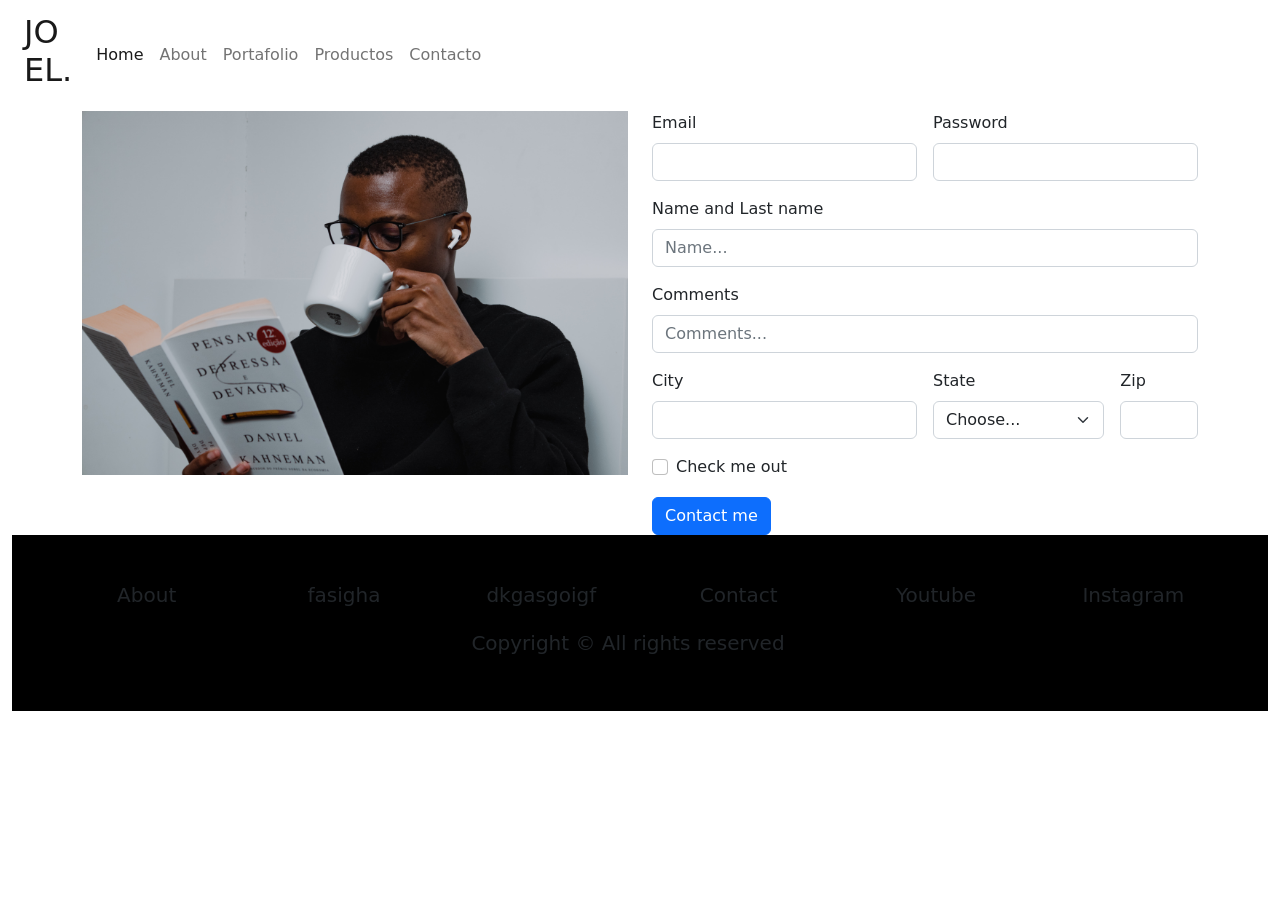
==== pages/contacto.html @ 1504ce77 "Primera version, falta acomodar algunas cosas" ====
<!DOCTYPE html>
<html lang="en">
<head>
    <meta charset="UTF-8">
    <meta http-equiv="X-UA-Compatible" content="IE=edge">
    <meta name="viewport" content="width=device-width, initial-scale=1.0">
    <title>Contacto</title>
    <link rel="stylesheet" href="../css/style.css">
</head>
<body>
    <div class="container-fluid">
        <header class="row">
            <div class="col-lg-12 col-12">
                <!-- logo+nav -->
                <nav class="navbar navbar-expand-lg bg-body-tertiary">
                    <div class="container-fluid">
                      <a class="navbar-brand divLogo" href="#"><h2>JO <br>EL. </h2></a>
                      <button class="navbar-toggler" type="button" data-bs-toggle="collapse" data-bs-target="#navbarNavAltMarkup" aria-controls="navbarNavAltMarkup" aria-expanded="false" aria-label="Toggle navigation">
                        <span class="navbar-toggler-icon"></span>
                      </button>
                      <div class="collapse navbar-collapse" id="navbarNavAltMarkup">
                        <div class="navbar-nav">
                          <a class="nav-link active" aria-current="page" href="../index.html">Home</a>
                          <a class="nav-link" href="nosotros.html">About</a>
                          <a class="nav-link" href="portafolio.html">Portafolio</a>
                          <a class="nav-link" href="productos.html">Productos</a>
                          <a class="nav-link" href="#">Contacto</a>
                        </div>
                      </div>
                    </div>
                  </nav>
            </div>
        </header>
        <main>
            <div class="container">
                <div class="row">
                    <div class="col-12 col-xl-6">
                        <img class="img-fluid" src="../FotosProyecto/nubelson-fernandes-yMLFIAAmloo-unsplash.jpg" alt="persona tomando cafe">
                    </div>
                    <div class="col-12 col-xl-6">
                        <form class="row g-3">
                            <div class="col-md-6">
                              <label for="inputEmail4" class="form-label">Email</label>
                              <input type="email" class="form-control" id="inputEmail4">
                            </div>
                            <div class="col-md-6">
                              <label for="inputPassword4" class="form-label">Password</label>
                              <input type="password" class="form-control" id="inputPassword4">
                            </div>
                            <div class="col-12">
                              <label for="inputAddress" class="form-label">Name and Last name</label>
                              <input type="text" class="form-control" id="inputAddress" placeholder="Name...">
                            </div>
                            <div class="col-12">
                              <label for="inputAddress2" class="form-label">Comments</label>
                              <input type="text" class="form-control" id="inputAddress2" placeholder="Comments...">
                            </div>
                            <div class="col-md-6">
                              <label for="inputCity" class="form-label">City</label>
                              <input type="text" class="form-control" id="inputCity">
                            </div>
                            <div class="col-md-4">
                              <label for="inputState" class="form-label">State</label>
                              <select id="inputState" class="form-select">
                                <option selected>Choose...</option>
                                <option>...</option>
                              </select>
                            </div>
                            <div class="col-md-2">
                              <label for="inputZip" class="form-label">Zip</label>
                              <input type="text" class="form-control" id="inputZip">
                            </div>
                            <div class="col-12">
                              <div class="form-check">
                                <input class="form-check-input" type="checkbox" id="gridCheck">
                                <label class="form-check-label" for="gridCheck">
                                  Check me out
                                </label>
                              </div>
                            </div>
                            <div class="col-12">
                              <button type="submit" class="btn btn-primary">Contact me</button>
                            </div>
                          </form>
                    </div>
                </div>
            </div>
        </main>
        <footer class="container-fluid bg-black p-5">
            <div class="row text-center">
                <div class="col-2 div-xl-2">
                    <a class="text-decoration-none text-reset" href="#"><h3 class="fs-5">About</h3></a>
                </div>
                <div class="col-2 div-xl-2">
                    <a class="text-decoration-none text-reset" href="#"><h3 class="fs-5">fasigha</h3></a>
                </div>
                <div class="col-2 div-xl-2">
                    <a class="text-decoration-none text-reset" href="#"><h3 class="fs-5">dkgasgoigf</h3></a>
                </div>
                <div class="col-2 div-xl-2">
                    <a class="text-decoration-none text-reset" href="#"><h3 class="fs-5">Contact</h3></a>
                </div>
                <div class="col-2 div-xl-2">
                    <a class="text-decoration-none text-reset" href="#"><h3 class="fs-5">Youtube</h3></a>
                </div>
                <div class="col-2 div-xl-2">
                    <a class="text-decoration-none text-reset" href="#"><h3 class="fs-5">Instagram</h3></a>
                </div>
                <div class="row">
                    <div class="col-12 col-xl-12">
                        <h4 class="text-center pt-3 fs-5">Copyright © All rights reserved<h4>
                    </div>
                </div>
            </div>
        </footer>
    </div>
    
</body>
</html>
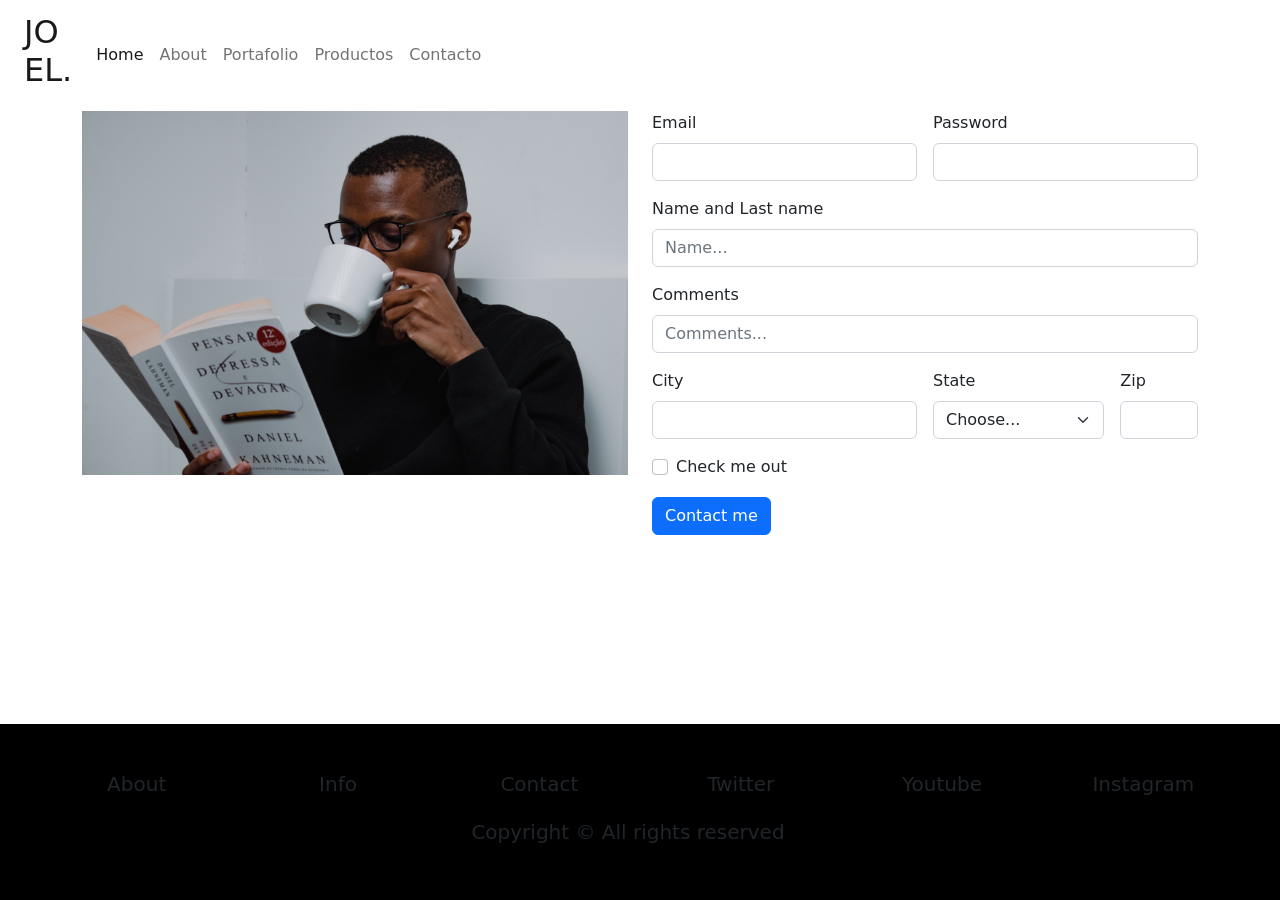
==== commit 6d64f74a: "Ultimando detalles" ====
--- a/pages/contacto.html
+++ b/pages/contacto.html
@@ -31,89 +31,90 @@
                   </nav>
             </div>
         </header>
-        <main>
-            <div class="container">
-                <div class="row">
-                    <div class="col-12 col-xl-6">
-                        <img class="img-fluid" src="../FotosProyecto/nubelson-fernandes-yMLFIAAmloo-unsplash.jpg" alt="persona tomando cafe">
-                    </div>
-                    <div class="col-12 col-xl-6">
-                        <form class="row g-3">
-                            <div class="col-md-6">
-                              <label for="inputEmail4" class="form-label">Email</label>
-                              <input type="email" class="form-control" id="inputEmail4">
-                            </div>
-                            <div class="col-md-6">
-                              <label for="inputPassword4" class="form-label">Password</label>
-                              <input type="password" class="form-control" id="inputPassword4">
-                            </div>
-                            <div class="col-12">
-                              <label for="inputAddress" class="form-label">Name and Last name</label>
-                              <input type="text" class="form-control" id="inputAddress" placeholder="Name...">
-                            </div>
-                            <div class="col-12">
-                              <label for="inputAddress2" class="form-label">Comments</label>
-                              <input type="text" class="form-control" id="inputAddress2" placeholder="Comments...">
-                            </div>
-                            <div class="col-md-6">
-                              <label for="inputCity" class="form-label">City</label>
-                              <input type="text" class="form-control" id="inputCity">
-                            </div>
-                            <div class="col-md-4">
-                              <label for="inputState" class="form-label">State</label>
-                              <select id="inputState" class="form-select">
-                                <option selected>Choose...</option>
-                                <option>...</option>
-                              </select>
-                            </div>
-                            <div class="col-md-2">
-                              <label for="inputZip" class="form-label">Zip</label>
-                              <input type="text" class="form-control" id="inputZip">
-                            </div>
-                            <div class="col-12">
-                              <div class="form-check">
-                                <input class="form-check-input" type="checkbox" id="gridCheck">
-                                <label class="form-check-label" for="gridCheck">
-                                  Check me out
-                                </label>
-                              </div>
-                            </div>
-                            <div class="col-12">
-                              <button type="submit" class="btn btn-primary">Contact me</button>
-                            </div>
-                          </form>
-                    </div>
+    </div>    
+    <main>
+        <div class="container">
+            <div class="row">
+                <div class="col-12 col-xl-6">
+                    <img class="img-fluid" src="../FotosProyecto/nubelson-fernandes-yMLFIAAmloo-unsplash.jpg" alt="persona tomando cafe">
+                </div>
+                <div class="col-12 col-xl-6">
+                    <form class="row g-3">
+                        <div class="col-md-6">
+                          <label for="inputEmail4" class="form-label">Email</label>
+                          <input type="email" class="form-control" id="inputEmail4">
+                        </div>
+                        <div class="col-md-6">
+                          <label for="inputPassword4" class="form-label">Password</label>
+                          <input type="password" class="form-control" id="inputPassword4">
+                        </div>
+                        <div class="col-12">
+                          <label for="inputAddress" class="form-label">Name and Last name</label>
+                          <input type="text" class="form-control" id="inputAddress" placeholder="Name...">
+                        </div>
+                        <div class="col-12">
+                          <label for="inputAddress2" class="form-label">Comments</label>
+                          <input type="text" class="form-control" id="inputAddress2" placeholder="Comments...">
+                        </div>
+                        <div class="col-md-6">
+                          <label for="inputCity" class="form-label">City</label>
+                          <input type="text" class="form-control" id="inputCity">
+                        </div>
+                        <div class="col-md-4">
+                          <label for="inputState" class="form-label">State</label>
+                          <select id="inputState" class="form-select">
+                            <option selected>Choose...</option>
+                            <option>...</option>
+                          </select>
+                        </div>
+                        <div class="col-md-2">
+                          <label for="inputZip" class="form-label">Zip</label>
+                          <input type="text" class="form-control" id="inputZip">
+                        </div>
+                        <div class="col-12">
+                          <div class="form-check">
+                            <input class="form-check-input" type="checkbox" id="gridCheck">
+                            <label class="form-check-label" for="gridCheck">
+                              Check me out
+                            </label>
+                          </div>
+                        </div>
+                        <div class="col-12">
+                          <button type="submit" class="btn btn-primary">Contact me</button>
+                        </div>
+                      </form>
                 </div>
             </div>
-        </main>
-        <footer class="container-fluid bg-black p-5">
-            <div class="row text-center">
-                <div class="col-2 div-xl-2">
-                    <a class="text-decoration-none text-reset" href="#"><h3 class="fs-5">About</h3></a>
-                </div>
-                <div class="col-2 div-xl-2">
-                    <a class="text-decoration-none text-reset" href="#"><h3 class="fs-5">fasigha</h3></a>
-                </div>
-                <div class="col-2 div-xl-2">
-                    <a class="text-decoration-none text-reset" href="#"><h3 class="fs-5">dkgasgoigf</h3></a>
-                </div>
-                <div class="col-2 div-xl-2">
-                    <a class="text-decoration-none text-reset" href="#"><h3 class="fs-5">Contact</h3></a>
-                </div>
-                <div class="col-2 div-xl-2">
-                    <a class="text-decoration-none text-reset" href="#"><h3 class="fs-5">Youtube</h3></a>
-                </div>
-                <div class="col-2 div-xl-2">
-                    <a class="text-decoration-none text-reset" href="#"><h3 class="fs-5">Instagram</h3></a>
-                </div>
-                <div class="row">
-                    <div class="col-12 col-xl-12">
-                        <h4 class="text-center pt-3 fs-5">Copyright © All rights reserved<h4>
-                    </div>
+        </div>
+    </main>
+    <footer class="container-fluid bg-black p-5 fixed-bottom">
+        <div class="row text-center">
+            <div class="col-2 div-xl-2">
+                <a class="text-decoration-none text-reset" href="#"><h3 class="fs-5">About</h3></a>
+            </div>
+            <div class="col-2 div-xl-2">
+                <a class="text-decoration-none text-reset" href="#"><h3 class="fs-5">Info</h3></a>
+            </div>
+            <div class="col-2 div-xl-2">
+                <a class="text-decoration-none text-reset" href="#"><h3 class="fs-5">Contact</h3></a>
+            </div>
+            <div class="col-2 div-xl-2">
+                <a class="text-decoration-none text-reset" href="#"><h3 class="fs-5">Twitter</h3></a>
+            </div>
+            <div class="col-2 div-xl-2">
+                <a class="text-decoration-none text-reset" href="#"><h3 class="fs-5">Youtube</h3></a>
+            </div>
+            <div class="col-2 div-xl-2">
+                <a class="text-decoration-none text-reset" href="#"><h3 class="fs-5">Instagram</h3></a>
+            </div>
+            <div class="row">
+                <div class="col-12 col-xl-12">
+                    <h4 class="text-center pt-3 fs-5">Copyright © All rights reserved<h4>
                 </div>
             </div>
-        </footer>
-    </div>
-    
+        </div>
+    </footer>
+    <!-- script bootstrap -->
+    <script src="https://cdn.jsdelivr.net/npm/bootstrap@5.3.0-alpha3/dist/js/bootstrap.bundle.min.js" integrity="sha384-ENjdO4Dr2bkBIFxQpeoTz1HIcje39Wm4jDKdf19U8gI4ddQ3GYNS7NTKfAdVQSZe" crossorigin="anonymous"></script>
 </body>
 </html>
